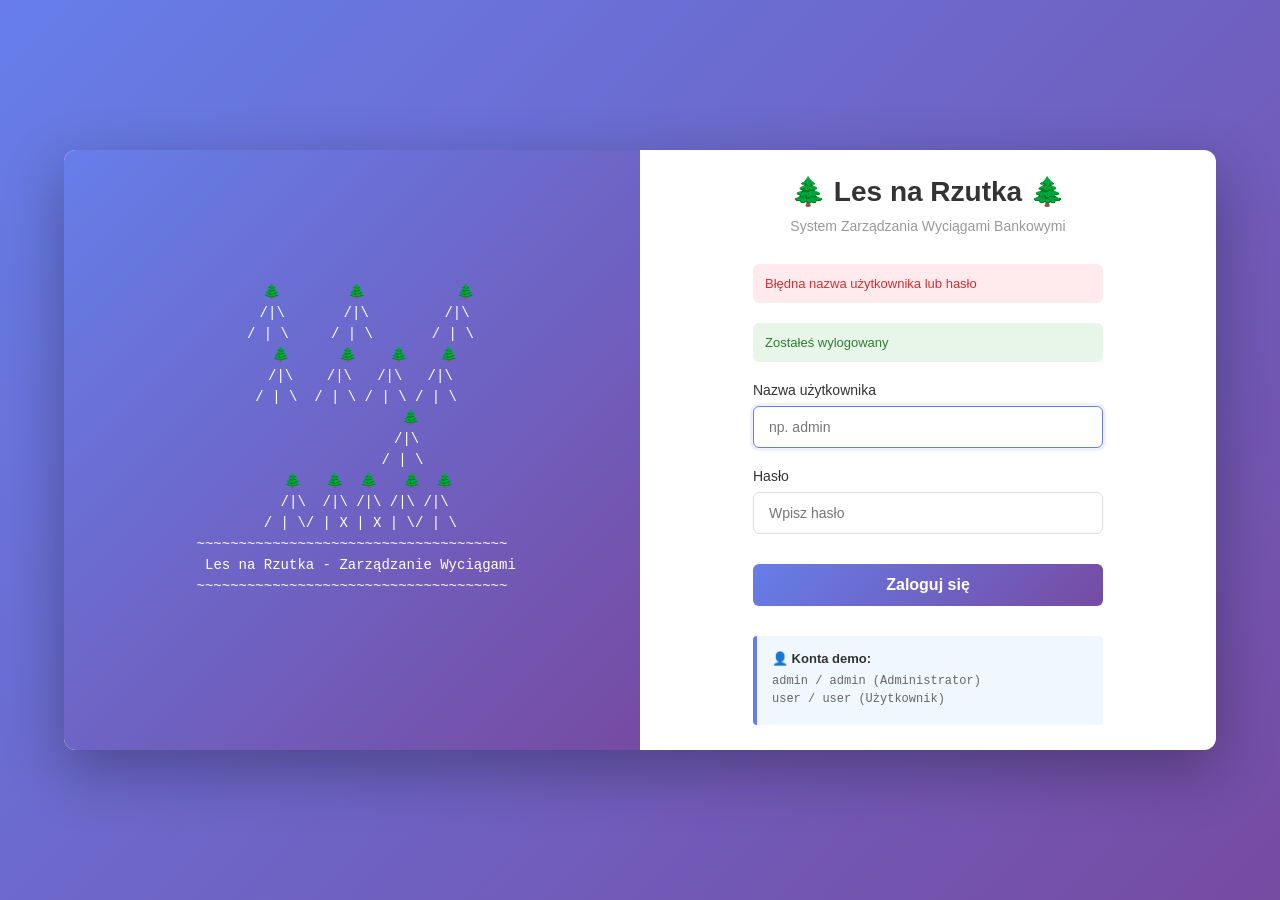
==== src/main/resources/templates/login.html @ a6ade1ee "Przygotowanie projektu do Railway deployment" ====
<!DOCTYPE html>
<html lang="pl" xmlns:th="http://www.thymeleaf.org">
<head>
    <meta charset="UTF-8">
    <meta name="viewport" content="width=device-width, initial-scale=1.0">
    <title>Logowanie - Les na Rzutka</title>
    <style>
        * {
            margin: 0;
            padding: 0;
            box-sizing: border-box;
        }

        body {
            font-family: -apple-system, BlinkMacSystemFont, 'Segoe UI', 'Roboto', 'Oxygen',
                'Ubuntu', 'Cantarell', 'Fira Sans', 'Droid Sans', 'Helvetica Neue',
                sans-serif;
            background: linear-gradient(135deg, #667eea 0%, #764ba2 100%);
            min-height: 100vh;
            display: flex;
            align-items: center;
            justify-content: center;
        }

        .container {
            display: flex;
            width: 90%;
            max-width: 1200px;
            height: 600px;
            background: white;
            border-radius: 12px;
            box-shadow: 0 20px 60px rgba(0, 0, 0, 0.3);
            overflow: hidden;
        }

        .forest-panel {
            flex: 1;
            background: linear-gradient(135deg, #667eea 0%, #764ba2 100%);
            display: flex;
            align-items: center;
            justify-content: center;
            padding: 40px;
        }

        .forest-art {
            color: white;
            font-family: 'Courier New', monospace;
            font-size: 14px;
            text-align: center;
            line-height: 1.5;
            white-space: pre;
        }

        .login-panel {
            flex: 1;
            display: flex;
            align-items: center;
            justify-content: center;
            padding: 40px;
        }

        .login-form {
            width: 100%;
            max-width: 350px;
        }

        .login-form h2 {
            text-align: center;
            color: #333;
            margin-bottom: 10px;
            font-size: 28px;
        }

        .login-form .subtitle {
            text-align: center;
            color: #999;
            margin-bottom: 30px;
            font-size: 14px;
        }

        .form-group {
            margin-bottom: 20px;
        }

        .form-group label {
            display: block;
            margin-bottom: 8px;
            color: #333;
            font-weight: 500;
            font-size: 14px;
        }

        .form-group input {
            width: 100%;
            padding: 12px 15px;
            border: 1px solid #ddd;
            border-radius: 6px;
            font-size: 14px;
            transition: all 0.3s ease;
            font-family: inherit;
        }

        .form-group input:focus {
            outline: none;
            border-color: #667eea;
            box-shadow: 0 0 0 3px rgba(102, 126, 234, 0.1);
        }

        .login-form button {
            width: 100%;
            padding: 12px;
            background: linear-gradient(135deg, #667eea 0%, #764ba2 100%);
            color: white;
            border: none;
            border-radius: 6px;
            font-size: 16px;
            font-weight: 600;
            cursor: pointer;
            transition: transform 0.2s ease, box-shadow 0.2s ease;
            margin-top: 10px;
        }

        .login-form button:hover {
            transform: translateY(-2px);
            box-shadow: 0 10px 20px rgba(102, 126, 234, 0.3);
        }

        .login-form button:active {
            transform: translateY(0);
        }

        .info-box {
            background: #f0f7ff;
            border-left: 4px solid #667eea;
            padding: 15px;
            margin-top: 30px;
            border-radius: 4px;
        }

        .info-box p {
            color: #333;
            margin: 0;
            font-size: 13px;
            font-weight: 600;
            margin-bottom: 8px;
        }

        .info-box .account {
            color: #666;
            margin: 4px 0;
            font-size: 12px;
            font-family: 'Courier New', monospace;
        }

        .error {
            color: #d32f2f;
            background: #ffebee;
            padding: 12px;
            border-radius: 6px;
            margin-bottom: 20px;
            font-size: 13px;
        }

        @media (max-width: 768px) {
            .container {
                flex-direction: column;
                height: auto;
            }

            .forest-panel {
                min-height: 200px;
                order: 2;
            }

            .login-panel {
                order: 1;
            }

            .forest-art {
                font-size: 11px;
            }
        }
    </style>
</head>
<body>
    <div class="container">
        <div class="forest-panel">
            <div class="forest-art">    🌲        🌲           🌲
   /|\       /|\         /|\
  / | \     / | \       / | \
   🌲      🌲    🌲    🌲
  /|\    /|\   /|\   /|\
 / | \  / | \ / | \ / | \
              🌲
             /|\
            / | \
    🌲   🌲  🌲   🌲  🌲
   /|\  /|\ /|\ /|\ /|\
  / | \/ | X | X | \/ | \
~~~~~~~~~~~~~~~~~~~~~~~~~~~~~~~~~~~~~
  Les na Rzutka - Zarządzanie Wyciągami
~~~~~~~~~~~~~~~~~~~~~~~~~~~~~~~~~~~~~
            </div>
        </div>

        <div class="login-panel">
            <form class="login-form" method="post" action="/login">
                <h2>🌲 Les na Rzutka 🌲</h2>
                <p class="subtitle">System Zarządzania Wyciągami Bankowymi</p>

                <div th:if="${param.error}" class="error">
                    Błędna nazwa użytkownika lub hasło
                </div>
                <div th:if="${param.logout}" class="error" style="background: #e8f5e9; color: #2e7d32; border-left-color: #4caf50;">
                    Zostałeś wylogowany
                </div>

                <div class="form-group">
                    <label for="username">Nazwa użytkownika</label>
                    <input type="text" id="username" name="username" placeholder="np. admin" required autofocus>
                </div>

                <div class="form-group">
                    <label for="password">Hasło</label>
                    <input type="password" id="password" name="password" placeholder="Wpisz hasło" required>
                </div>

                <button type="submit">Zaloguj się</button>

                <div class="info-box">
                    <p>👤 Konta demo:</p>
                    <div class="account">admin / admin (Administrator)</div>
                    <div class="account">user / user (Użytkownik)</div>
                </div>
            </form>
        </div>
    </div>

    <script>
        // Animacja na załadowaniu
        document.addEventListener('DOMContentLoaded', function() {
            const container = document.querySelector('.container');
            container.style.animation = 'slideIn 0.6s ease-out';
        });

        const style = document.createElement('style');
        style.textContent = `
            @keyframes slideIn {
                from {
                    opacity: 0;
                    transform: translateY(20px);
                }
                to {
                    opacity: 1;
                    transform: translateY(0);
                }
            }
        `;
        document.head.appendChild(style);

        // Focus na input polu
        document.getElementById('username').focus();
    </script>
</body>
</html>
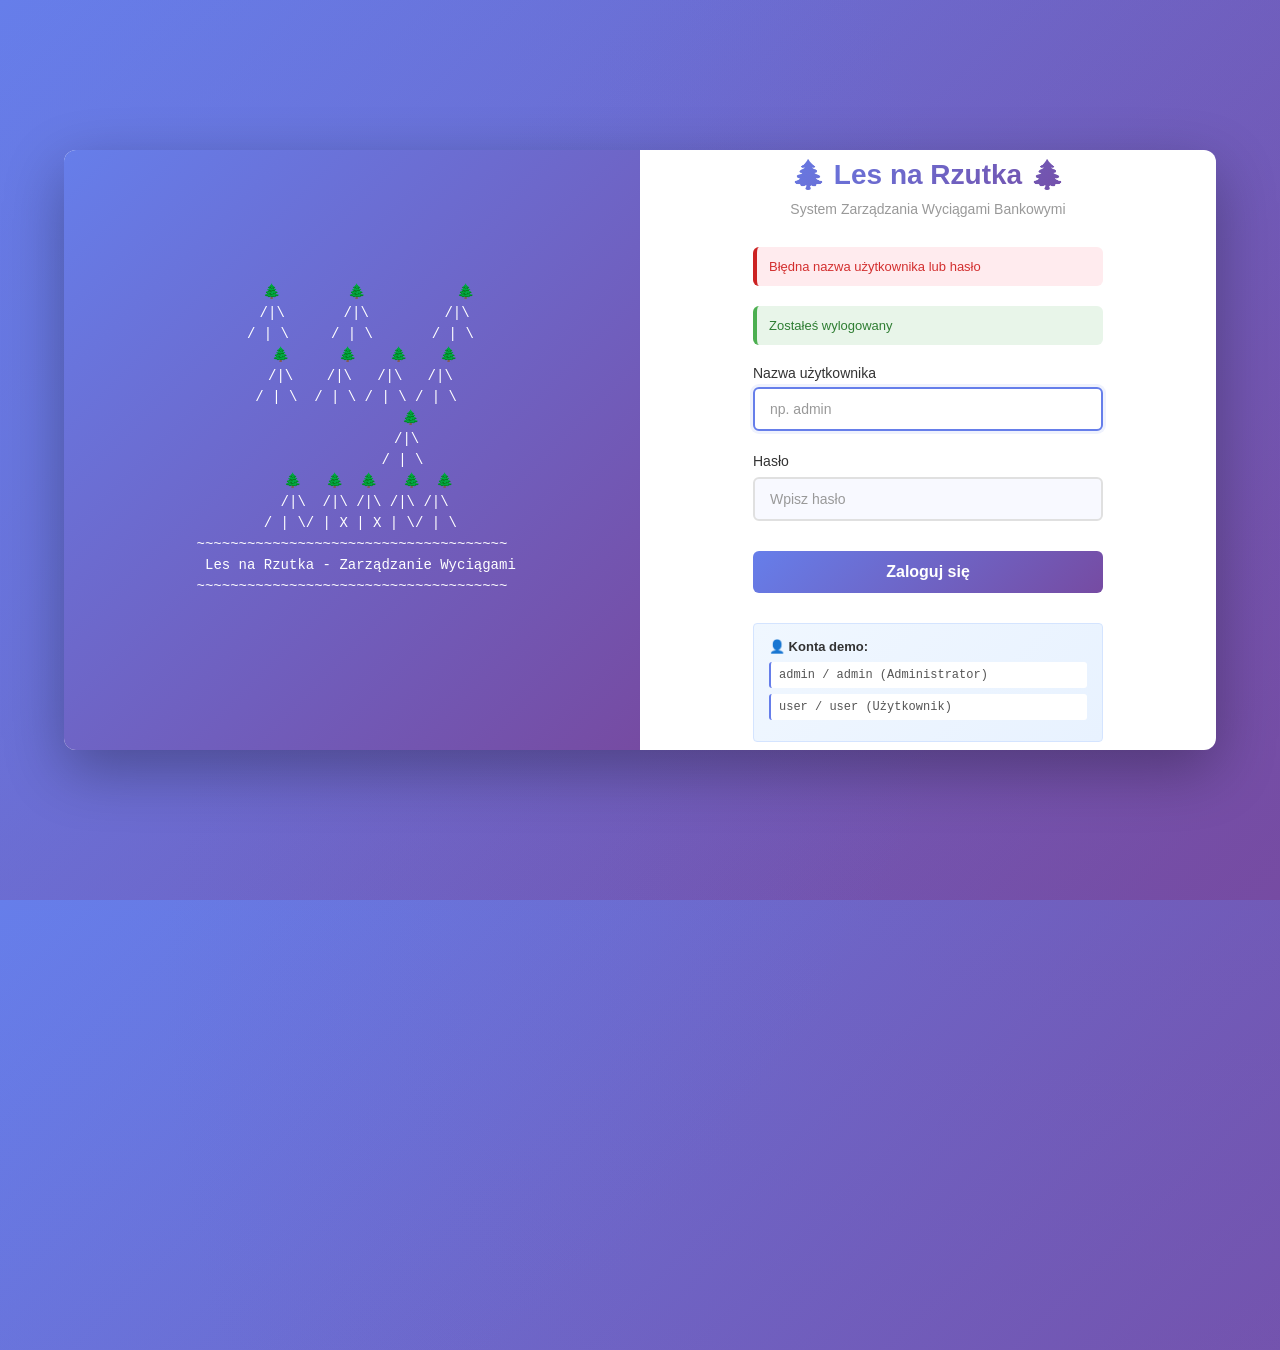
==== commit 5d22ecff: "Dodaj kolorowy design i stylizację dla strony logowania oraz widoków Vaadin" ====
--- a/src/main/resources/templates/login.html
+++ b/src/main/resources/templates/login.html
@@ -20,6 +20,32 @@
             display: flex;
             align-items: center;
             justify-content: center;
+            position: relative;
+            overflow: hidden;
+        }
+
+        /* Animované tło */
+        body::before {
+            content: '';
+            position: absolute;
+            top: -50%;
+            left: -50%;
+            width: 200%;
+            height: 200%;
+            background:
+                radial-gradient(circle at 20% 50%, rgba(102, 126, 234, 0.3) 0%, transparent 50%),
+                radial-gradient(circle at 80% 80%, rgba(118, 75, 162, 0.3) 0%, transparent 50%);
+            animation: gradientShift 15s ease infinite;
+            z-index: 0;
+        }
+
+        @keyframes gradientShift {
+            0%, 100% {
+                transform: translate(0, 0);
+            }
+            50% {
+                transform: translate(50px, 50px);
+            }
         }
 
         .container {
@@ -31,6 +57,8 @@
             border-radius: 12px;
             box-shadow: 0 20px 60px rgba(0, 0, 0, 0.3);
             overflow: hidden;
+            position: relative;
+            z-index: 1;
         }
 
         .forest-panel {
@@ -66,9 +94,13 @@
 
         .login-form h2 {
             text-align: center;
-            color: #333;
+            background: linear-gradient(135deg, #667eea 0%, #764ba2 100%);
+            -webkit-background-clip: text;
+            -webkit-text-fill-color: transparent;
+            background-clip: text;
             margin-bottom: 10px;
             font-size: 28px;
+            font-weight: 700;
         }
 
         .login-form .subtitle {
@@ -93,17 +125,24 @@
         .form-group input {
             width: 100%;
             padding: 12px 15px;
-            border: 1px solid #ddd;
+            border: 2px solid #e0e0e0;
             border-radius: 6px;
             font-size: 14px;
             transition: all 0.3s ease;
             font-family: inherit;
+            background: #f8f9ff;
         }
 
         .form-group input:focus {
             outline: none;
             border-color: #667eea;
+            background: white;
             box-shadow: 0 0 0 3px rgba(102, 126, 234, 0.1);
+            transform: translateY(-2px);
+        }
+
+        .form-group input::placeholder {
+            color: #999;
         }
 
         .login-form button {
@@ -116,25 +155,44 @@
             font-size: 16px;
             font-weight: 600;
             cursor: pointer;
-            transition: transform 0.2s ease, box-shadow 0.2s ease;
+            transition: transform 0.2s ease, box-shadow 0.2s ease, filter 0.2s ease;
             margin-top: 10px;
+            position: relative;
+            overflow: hidden;
+        }
+
+        .login-form button::before {
+            content: '';
+            position: absolute;
+            top: 0;
+            left: -100%;
+            width: 100%;
+            height: 100%;
+            background: linear-gradient(90deg, transparent, rgba(255,255,255,0.3), transparent);
+            transition: left 0.5s;
         }
 
         .login-form button:hover {
-            transform: translateY(-2px);
-            box-shadow: 0 10px 20px rgba(102, 126, 234, 0.3);
+            transform: translateY(-3px);
+            box-shadow: 0 15px 30px rgba(102, 126, 234, 0.4);
+            filter: brightness(1.1);
+        }
+
+        .login-form button:hover::before {
+            left: 100%;
         }
 
         .login-form button:active {
-            transform: translateY(0);
+            transform: translateY(-1px);
         }
 
         .info-box {
-            background: #f0f7ff;
+            background: linear-gradient(135deg, #f0f7ff 0%, #e8f2ff 100%);
             border-left: 4px solid #667eea;
             padding: 15px;
             margin-top: 30px;
             border-radius: 4px;
+            border: 1px solid #d4e4ff;
         }
 
         .info-box p {
@@ -146,10 +204,36 @@
         }
 
         .info-box .account {
-            color: #666;
-            margin: 4px 0;
+            color: #555;
+            margin: 6px 0;
             font-size: 12px;
             font-family: 'Courier New', monospace;
+            background: white;
+            padding: 6px 8px;
+            border-radius: 3px;
+            border-left: 2px solid #667eea;
+        }
+
+        .error {
+            background: linear-gradient(135deg, #ff6b6b 0%, #ee5a6f 100%);
+            color: white;
+            padding: 12px;
+            border-radius: 6px;
+            margin-bottom: 20px;
+            border-left: 4px solid #cc2222;
+            font-size: 13px;
+            animation: slideIn 0.3s ease;
+        }
+
+        @keyframes slideIn {
+            from {
+                transform: translateY(-10px);
+                opacity: 0;
+            }
+            to {
+                transform: translateY(0);
+                opacity: 1;
+            }
         }
 
         .error {
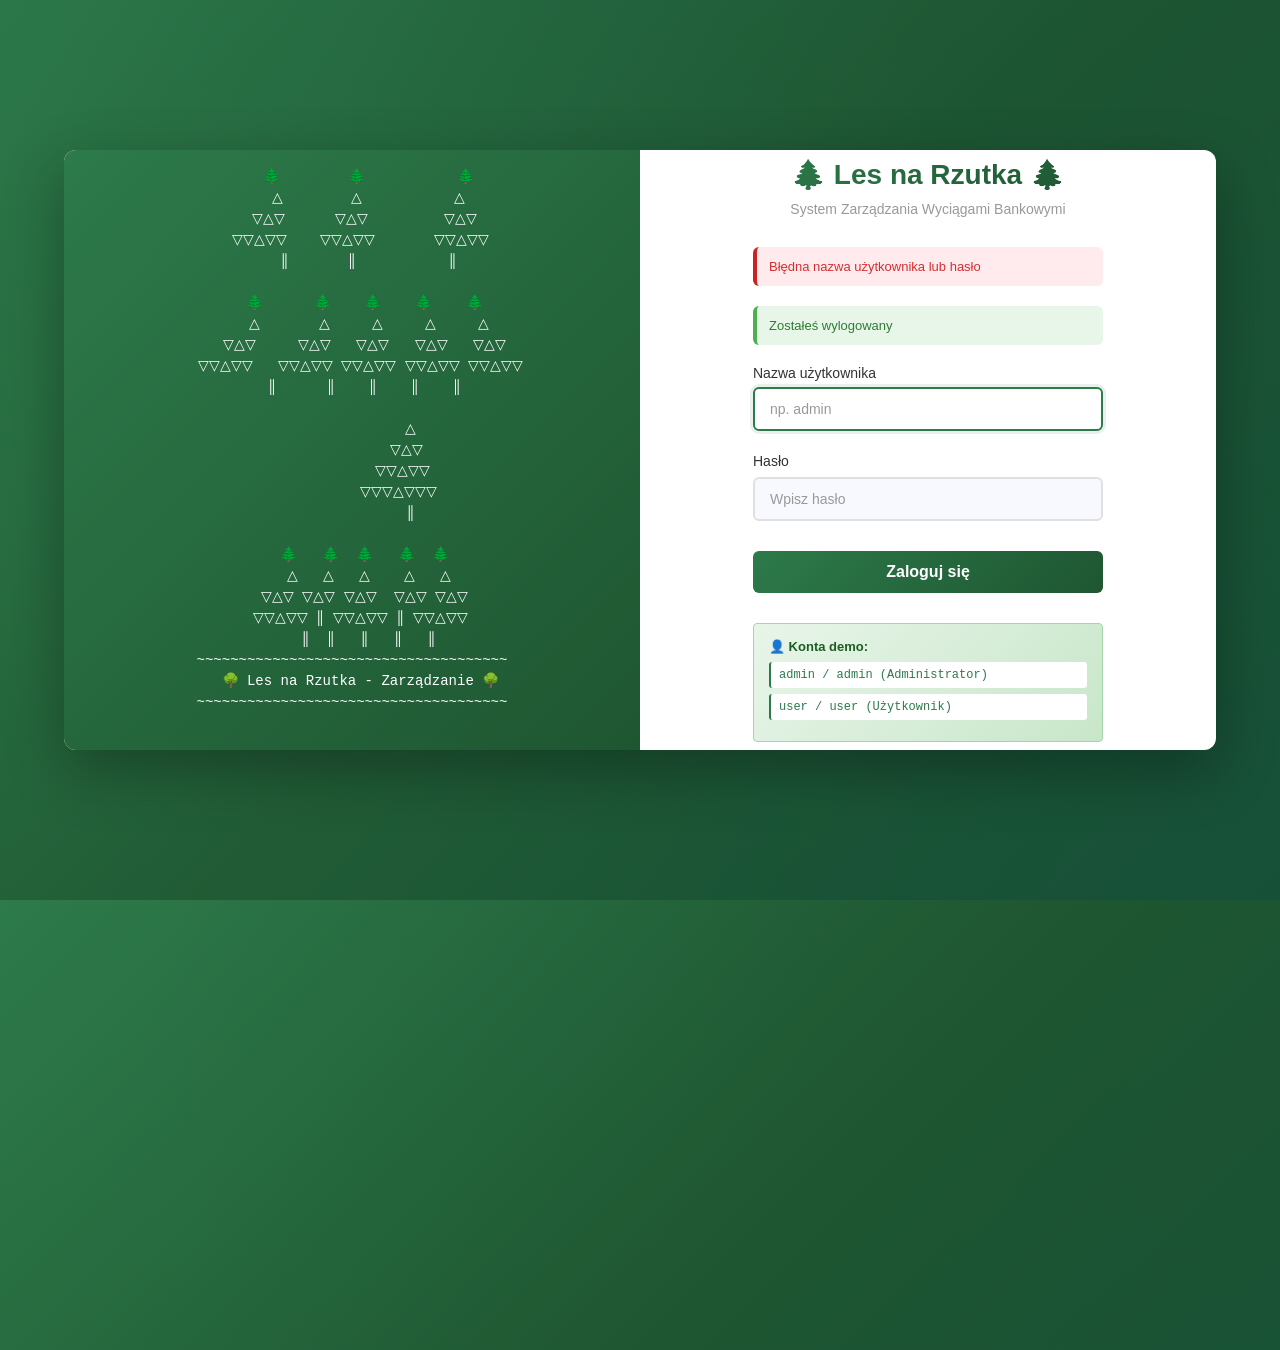
==== commit e6fdf3af: "Dodaj Spring Security AOP dependency i zaktualizuj konfigurację bezpieczeństwa" ====
--- a/src/main/resources/templates/login.html
+++ b/src/main/resources/templates/login.html
@@ -15,7 +15,7 @@
             font-family: -apple-system, BlinkMacSystemFont, 'Segoe UI', 'Roboto', 'Oxygen',
                 'Ubuntu', 'Cantarell', 'Fira Sans', 'Droid Sans', 'Helvetica Neue',
                 sans-serif;
-            background: linear-gradient(135deg, #667eea 0%, #764ba2 100%);
+            background: linear-gradient(135deg, #2d7a4a 0%, #1e5631 50%, #134e3a 100%);
             min-height: 100vh;
             display: flex;
             align-items: center;
@@ -33,8 +33,9 @@
             width: 200%;
             height: 200%;
             background:
-                radial-gradient(circle at 20% 50%, rgba(102, 126, 234, 0.3) 0%, transparent 50%),
-                radial-gradient(circle at 80% 80%, rgba(118, 75, 162, 0.3) 0%, transparent 50%);
+                radial-gradient(circle at 20% 50%, rgba(45, 122, 74, 0.3) 0%, transparent 50%),
+                radial-gradient(circle at 80% 80%, rgba(30, 86, 49, 0.3) 0%, transparent 50%),
+                radial-gradient(circle at 50% 20%, rgba(19, 78, 58, 0.2) 0%, transparent 50%);
             animation: gradientShift 15s ease infinite;
             z-index: 0;
         }
@@ -63,7 +64,7 @@
 
         .forest-panel {
             flex: 1;
-            background: linear-gradient(135deg, #667eea 0%, #764ba2 100%);
+            background: linear-gradient(135deg, #2d7a4a 0%, #1e5631 100%);
             display: flex;
             align-items: center;
             justify-content: center;
@@ -94,7 +95,7 @@
 
         .login-form h2 {
             text-align: center;
-            background: linear-gradient(135deg, #667eea 0%, #764ba2 100%);
+            background: linear-gradient(135deg, #2d7a4a 0%, #1e5631 100%);
             -webkit-background-clip: text;
             -webkit-text-fill-color: transparent;
             background-clip: text;
@@ -135,9 +136,9 @@
 
         .form-group input:focus {
             outline: none;
-            border-color: #667eea;
+            border-color: #2d7a4a;
             background: white;
-            box-shadow: 0 0 0 3px rgba(102, 126, 234, 0.1);
+            box-shadow: 0 0 0 3px rgba(45, 122, 74, 0.1);
             transform: translateY(-2px);
         }
 
@@ -148,7 +149,7 @@
         .login-form button {
             width: 100%;
             padding: 12px;
-            background: linear-gradient(135deg, #667eea 0%, #764ba2 100%);
+            background: linear-gradient(135deg, #2d7a4a 0%, #1e5631 100%);
             color: white;
             border: none;
             border-radius: 6px;
@@ -174,7 +175,7 @@
 
         .login-form button:hover {
             transform: translateY(-3px);
-            box-shadow: 0 15px 30px rgba(102, 126, 234, 0.4);
+            box-shadow: 0 15px 30px rgba(45, 122, 74, 0.4);
             filter: brightness(1.1);
         }
 
@@ -187,16 +188,16 @@
         }
 
         .info-box {
-            background: linear-gradient(135deg, #f0f7ff 0%, #e8f2ff 100%);
-            border-left: 4px solid #667eea;
+            background: linear-gradient(135deg, #e8f5e9 0%, #c8e6c9 100%);
+            border-left: 4px solid #2d7a4a;
             padding: 15px;
             margin-top: 30px;
             border-radius: 4px;
-            border: 1px solid #d4e4ff;
+            border: 1px solid #a5d6a7;
         }
 
         .info-box p {
-            color: #333;
+            color: #1b5e20;
             margin: 0;
             font-size: 13px;
             font-weight: 600;
@@ -204,14 +205,14 @@
         }
 
         .info-box .account {
-            color: #555;
+            color: #2d7a4a;
             margin: 6px 0;
             font-size: 12px;
             font-family: 'Courier New', monospace;
             background: white;
             padding: 6px 8px;
             border-radius: 3px;
-            border-left: 2px solid #667eea;
+            border-left: 2px solid #2d7a4a;
         }
 
         .error {
@@ -270,19 +271,30 @@
     <div class="container">
         <div class="forest-panel">
             <div class="forest-art">    🌲        🌲           🌲
-   /|\       /|\         /|\
-  / | \     / | \       / | \
-   🌲      🌲    🌲    🌲
-  /|\    /|\   /|\   /|\
- / | \  / | \ / | \ / | \
-              🌲
-             /|\
-            / | \
-    🌲   🌲  🌲   🌲  🌲
-   /|\  /|\ /|\ /|\ /|\
-  / | \/ | X | X | \/ | \
+    △        △           △
+   ▽△▽      ▽△▽         ▽△▽
+  ▽▽△▽▽    ▽▽△▽▽       ▽▽△▽▽
+    ║       ║           ║
+
+   🌲      🌲    🌲    🌲    🌲
+    △       △     △     △     △
+   ▽△▽     ▽△▽   ▽△▽   ▽△▽   ▽△▽
+  ▽▽△▽▽   ▽▽△▽▽ ▽▽△▽▽ ▽▽△▽▽ ▽▽△▽▽
+   ║      ║    ║    ║    ║
+
+              △
+             ▽△▽
+            ▽▽△▽▽
+           ▽▽▽△▽▽▽
+              ║
+
+   🌲   🌲  🌲   🌲  🌲
+    △   △   △    △   △
+   ▽△▽ ▽△▽ ▽△▽  ▽△▽ ▽△▽
+  ▽▽△▽▽ ║ ▽▽△▽▽ ║ ▽▽△▽▽
+    ║  ║   ║   ║   ║
 ~~~~~~~~~~~~~~~~~~~~~~~~~~~~~~~~~~~~~
-  Les na Rzutka - Zarządzanie Wyciągami
+  🌳 Les na Rzutka - Zarządzanie 🌳
 ~~~~~~~~~~~~~~~~~~~~~~~~~~~~~~~~~~~~~
             </div>
         </div>
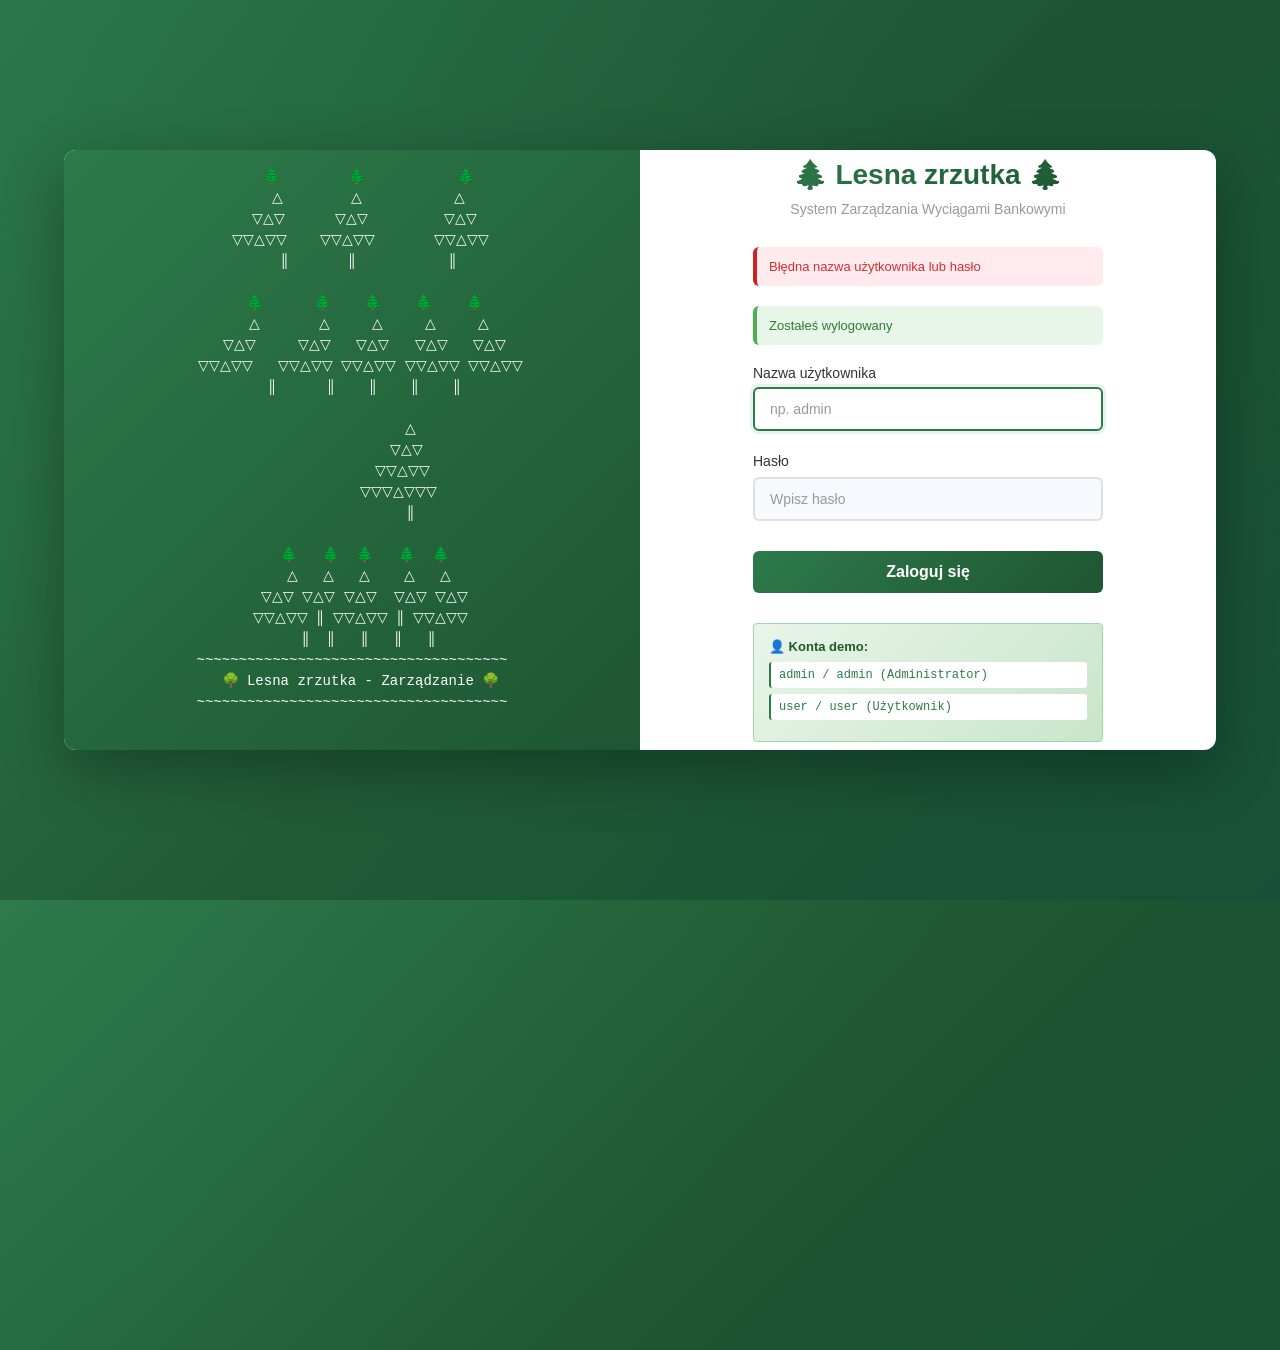
==== commit 073b2e75: "Dodaj Spring Security AOP dependency i zaktualizuj konfigurację bezpieczeństwa" ====
--- a/src/main/resources/templates/login.html
+++ b/src/main/resources/templates/login.html
@@ -3,7 +3,7 @@
 <head>
     <meta charset="UTF-8">
     <meta name="viewport" content="width=device-width, initial-scale=1.0">
-    <title>Logowanie - Les na Rzutka</title>
+    <title>Logowanie - Lena Rzutka</title>
     <style>
         * {
             margin: 0;
@@ -294,14 +294,14 @@
   ▽▽△▽▽ ║ ▽▽△▽▽ ║ ▽▽△▽▽
     ║  ║   ║   ║   ║
 ~~~~~~~~~~~~~~~~~~~~~~~~~~~~~~~~~~~~~
-  🌳 Les na Rzutka - Zarządzanie 🌳
+  🌳 Lesna zrzutka - Zarządzanie 🌳
 ~~~~~~~~~~~~~~~~~~~~~~~~~~~~~~~~~~~~~
             </div>
         </div>
 
         <div class="login-panel">
             <form class="login-form" method="post" action="/login">
-                <h2>🌲 Les na Rzutka 🌲</h2>
+                <h2>🌲 Lesna zrzutka 🌲</h2>
                 <p class="subtitle">System Zarządzania Wyciągami Bankowymi</p>
 
                 <div th:if="${param.error}" class="error">
